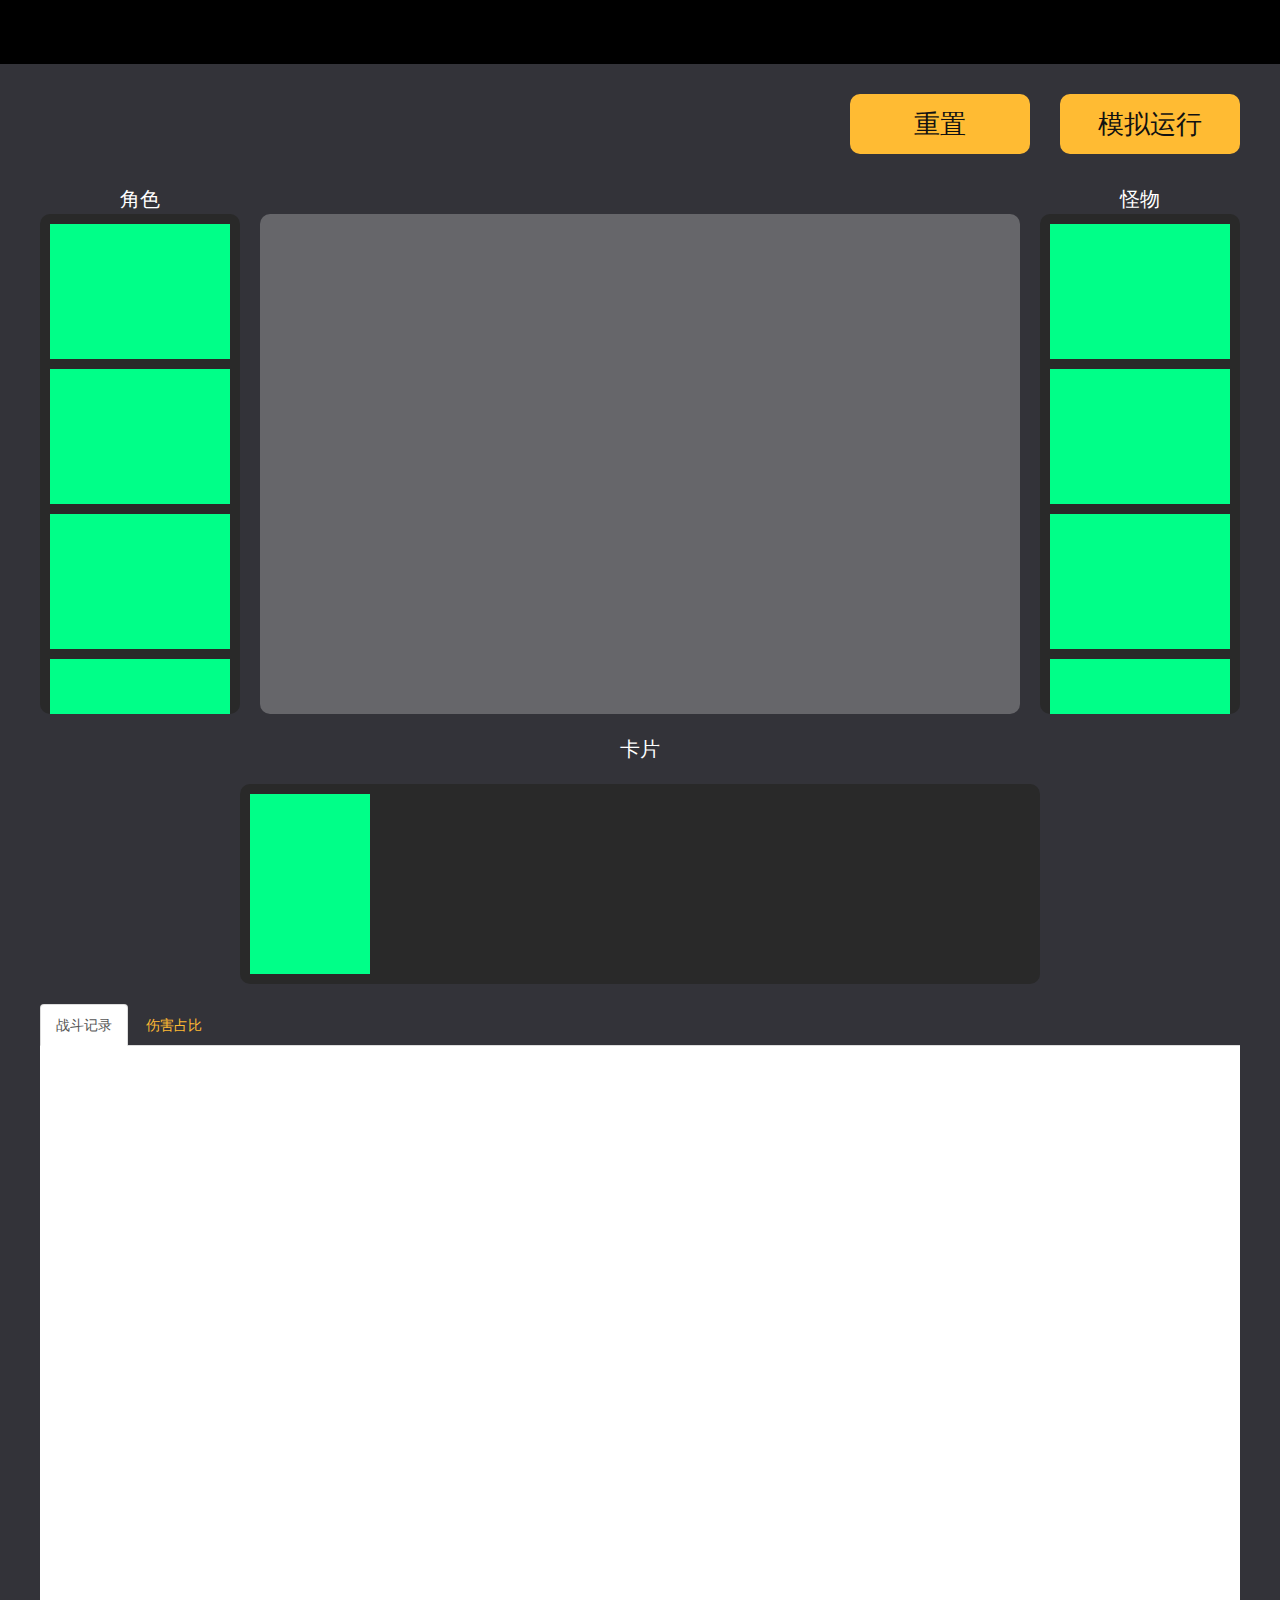
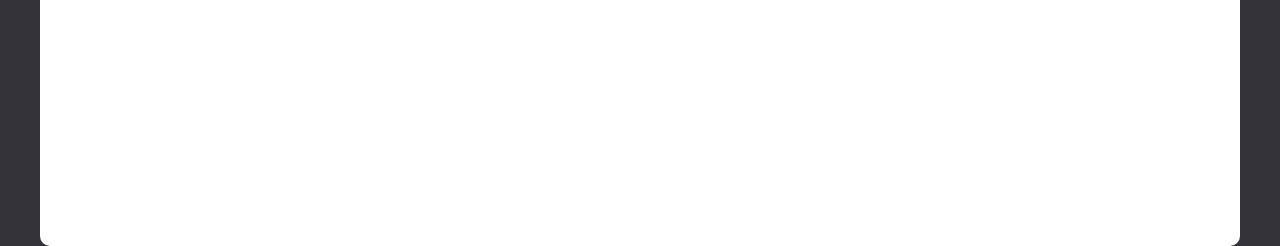
==== static/frontend/index.html @ 54e69472 "second" ====
<!DOCTYPE HTML PUBLIC "-//W3C//DTD HTML 4.0 Transitional//EN">
<HTML>
<HEAD>
	<TITLE></TITLE>
	<noscript><meta http-equiv="refresh" content="0;url=noscript.php"></noscript>
	<meta http-equiv="Content-Type" content="text/html; charset=utf-8" />
	<META NAME="Generator" CONTENT="EditPlus">
	<META NAME="Author" CONTENT="">
	<META NAME="Keywords" CONTENT="">
	<META NAME="Description" CONTENT="">
	<link rel="stylesheet" href="js/swiper.min.css">
	<link rel="stylesheet" href="js/bootstrap.min.css">
	<link rel="stylesheet" href="css/index.css">
	<script src="js/jquery.js"></script>
	<script src="js/swiper.min.js"></script>
	<script src="js/bootstrap.min.js"></script>
</HEAD>
<BODY>
<div class="head_box"></div>
<div class="main_box">
	<div class="post_line">
		<div class="post_btn" id="resultBtn">模拟运行</div>
		<div class="post_btn" id="resetBtn" style="margin-right: 30px;">重置</div>
	</div>
	<div class="post_line" style="margin: 0;height: 30px;">
		<div class="title_btn" style="float: left;">角色</div>
		<div class="title_btn" style="float: right;">怪物</div>
		<!-- <div class="title_btn" style="margin: 0 auto;"></div> -->
	</div>
	<div class="left_box swiper-container">
		<div class="swiper-wrapper">
			<div class="card_btn swiper-slide">
				<div class="card_name"></div>
				<div class="card_blood"></div>
				<div class="card_attack"></div>
				<div class="card_effect"></div>
			</div>
			<div class="card_btn swiper-slide"></div>
			<div class="card_btn swiper-slide"></div>
			<div class="card_btn swiper-slide"></div>
			<div class="card_btn swiper-slide"></div>
		</div>
	</div>
	<div class="right_box swiper-container">
		<div class="swiper-wrapper">
			<div class="card_btn swiper-slide"></div>
			<div class="card_btn swiper-slide"></div>
			<div class="card_btn swiper-slide"></div>
			<div class="card_btn swiper-slide"></div>
			<div class="card_btn swiper-slide"></div>
		</div>
	</div>
	<div class="mid_box">
		<div class="mid_left swiper-container">
			<div class="swiper-wrapper">
				<!-- <div class="item_sld swiper-slide" data-num="0" data-id="1" data-blood="100" data-attack="50" >
					<div class="item_name">盖伦</div>
					<div class="item_line item_blood">血量：100</div>
					<div class="item_line item_attack">同步值：50</div>
					<div class="item_del" aria-hidden="true">x</div>
				</div> -->
			</div>
		</div>
		<div class="mid_right swiper-container">
			<div class="swiper-wrapper"></div>
		</div>
		<div class="mid_bottom swiper-container">
			<div class="swiper-wrapper">
			</div>
		</div>
	</div>
	<input type="hidden" value="" id="mode_id">
	<input type="hidden" value="" id="mode_type">
	<div class="title_btn" style="margin: 20px auto;">卡片</div>
	<div class="btm_box swiper-container">
		<div class="swiper-wrapper">
			<div class="swiper-slide card_item">
				<div class="item_name"></div>
				<div class="item_power"></div>
				<div class="item_effect"></div>
			</div>
		</div>
	</div>
</div>
<div class="list_main">
	<ul class="nav nav-tabs" id="myTabs" role="tablist">
		<li role="presentation" class="active"><a href="#home" aria-controls="home" role="tab" data-toggle="tab">战斗记录</a></li>
		<li role="presentation"><a href="#profile" aria-controls="profile" role="tab" data-toggle="tab">伤害占比</a></li>
	</ul>
	<div class="tab-content my_tab" style="overflow: auto;">
		<div role="tabpanel" class="tab-pane active" id="home"></div>
		<div role="tabpanel" class="tab-pane" id="profile"></div>
	</div>
</div>
<div class="modal fade" id="myModal" tabindex="-1" role="dialog">
	<div class="modal-dialog" role="document">
		<div class="modal-content">
		<div class="modal-header">
			<button type="button" class="close" data-dismiss="modal" aria-label="Close"><span aria-hidden="true">&times;</span></button>
			<h4 class="modal-title">编辑数据</h4>
		</div>
		<div class="modal-body">
			<div class="input-group" style="margin-bottom:10px;">
				<span class="input-group-addon" id="basic-addon1">血量</span>
				<input type="text" class="form-control" id="blood" placeholder="" aria-describedby="basic-addon1">
			</div>
			<div class="input-group" style="margin-bottom:10px;">
				<span class="input-group-addon" id="basic-addon1">同步值</span>
				<input type="text" class="form-control" id="attack" placeholder="" aria-describedby="basic-addon1">
			</div>
			<div class="input-group">
				<span class="input-group-addon" id="basic-addon1">效果</span>
				<input type="text" class="form-control" id="effect" placeholder="" aria-describedby="basic-addon1">
			</div>
		</div>
		<div class="modal-footer">
			<button type="button" class="btn btn-default" data-dismiss="modal">Close</button>
			<button type="button" class="btn btn-primary" id="save_btn">Save changes</button>
		</div>
		</div><!-- /.modal-content -->
	</div><!-- /.modal-dialog -->
</div>
<div class="modal fade" id="myModal2" tabindex="-1" role="dialog">
	<div class="modal-dialog" role="document">
		<div class="modal-content">
		<div class="modal-header">
			<button type="button" class="close" data-dismiss="modal" aria-label="Close"><span aria-hidden="true">&times;</span></button>
			<h4 class="modal-title">卡片编辑</h4>
		</div>
		<div class="modal-body">
			<div class="input-group" style="margin-bottom:10px;">
				<span class="input-group-addon" id="basic-addon1">费用</span>
				<input type="text" class="form-control" id="power" placeholder="" aria-describedby="basic-addon1">
			</div>
			<div class="input-group">
				<span class="input-group-addon" id="basic-addon1">效果</span>
				<input type="text" class="form-control" id="card_effect" placeholder="" aria-describedby="basic-addon1">
			</div>
		</div>
		<div class="modal-footer">
			<button type="button" class="btn btn-default" data-dismiss="modal">Close</button>
			<button type="button" class="btn btn-primary" id="card_save">Save changes</button>
		</div>
		</div><!-- /.modal-content -->
	</div><!-- /.modal-dialog -->
</div>
<div class="modal fade" id="myModal3" tabindex="-1" role="dialog">
	<div class="modal-dialog" role="document">
		<div class="modal-content">
		<div class="modal-header">
			<button type="button" class="close" data-dismiss="modal" aria-label="Close"><span aria-hidden="true">&times;</span></button>
			<h4 class="modal-title">新建战斗</h4>
		</div>
		<div class="modal-body">
			<div class="input-group" style="margin-bottom:10px;">
				<span class="input-group-addon" id="basic-addon1">名称</span>
				<input type="text" class="form-control" id="fightname" placeholder="" aria-describedby="basic-addon1">
			</div>
			<div class="input-group" style="margin-bottom:10px;">
				<span class="input-group-addon" id="basic-addon1">模拟次数</span>
				<input type="text" class="form-control" id="loop" placeholder="" aria-describedby="basic-addon1">
			</div>
			<div class="input-group" style="margin-bottom:10px;">
				<span class="input-group-addon" id="basic-addon1">战斗描述</span>
				<input type="text" class="form-control" id="summary" placeholder="" aria-describedby="basic-addon1">
			</div>
			<div class="input-group" style="margin-bottom:10px;">
				<span class="input-group-addon" id="basic-addon1">编辑人</span>
				<input type="text" class="form-control" id="editor" placeholder="" aria-describedby="basic-addon1">
			</div>
		</div>
		<div class="modal-footer">
			<button type="button" class="btn btn-default" data-dismiss="modal">Close</button>
			<button type="button" class="btn btn-primary" id="fight_save">Save changes</button>
		</div>
		</div><!-- /.modal-content -->
	</div><!-- /.modal-dialog -->
</div>
</BODY>
<script>
var num=0;
$(document).ready(function() {
	var mySwiper1 = new Swiper('.left_box',{
		direction: 'vertical',
		slidesPerView: 'auto',
		freeMode: true,
		observer: true,//修改swiper自己或子元素时，自动初始化swiper
		observeParents: true,//修改swiper的父元素时，自动初始化swiper
	});
	var mySwiper2 = new Swiper('.right_box',{
		direction: 'vertical',
		slidesPerView: 'auto',
		freeMode: true,
		observer: true,//修改swiper自己或子元素时，自动初始化swiper
		observeParents: true,//修改swiper的父元素时，自动初始化swiper
	});
	var mySwiper3 = new Swiper('.mid_left',{
		direction: 'vertical',
		slidesPerView: 'auto',
		freeMode: true,
		observer: true,//修改swiper自己或子元素时，自动初始化swiper
		observeParents: true,//修改swiper的父元素时，自动初始化swiper
	});
	var mySwiper4 = new Swiper('.mid_right',{
		direction: 'vertical',
		slidesPerView: 'auto',
		freeMode: true,
		observer: true,//修改swiper自己或子元素时，自动初始化swiper
		observeParents: true,//修改swiper的父元素时，自动初始化swiper
	});
	var mySwiper4 = new Swiper('.mid_bottom',{
		slidesPerView: 'auto',
		freeMode: true,
		observer: true,//修改swiper自己或子元素时，自动初始化swiper
		observeParents: true,//修改swiper的父元素时，自动初始化swiper
	});
	var mySwiper4 = new Swiper('.btm_box',{
		slidesPerView: 'auto',
		freeMode: true,
		observer: true,//修改swiper自己或子元素时，自动初始化swiper
		observeParents: true,//修改swiper的父元素时，自动初始化swiper
	});
	$(".mid_left").on('click','.item_del',function(e){
		$(this).parent().remove();
		e.stopPropagation();
	});
	$(".mid_right").on('click','.item_del',function(e){
		$(this).parent().remove();
		e.stopPropagation();
	});
	$(".mid_bottom").on('click','.item_del',function(e){
		$(this).parent().remove();
		e.stopPropagation();
	});
	$('#myTabs a').click(function (e) {
		e.preventDefault()
		$(this).tab('show')
	})
	$(".left_box").on('click','.card_btn',function(){
		var id=$(this).data('id');
		if($(".mid_left .item_sld").length>0){
			alert('角色已存在,请先删除')
		}else{
			var attack=$(this).data('attack');
			var blood=$(this).data('blood');
			var effect=$(this).data('effect');
			num++;
			var list='<div class="item_sld swiper-slide" data-num="'+num+'" data-id="'+id+'" data-blood="'+blood+'" data-attack="'+attack+'" data-effect="'+effect+'">'+
						'<div class="item_name">'+$(this).find('.card_name').html()+'</div>'+
						'<div class="item_line item_blood">血量：'+blood+'</div>'+
						'<div class="item_line item_attack">同步值：'+attack+'</div>'+
						'<div class="item_del" aria-hidden="true">x</div>'+
					'</div>'
			$(".mid_left .swiper-wrapper").append(list)
		}
	});
	$(".right_box").on('click','.card_btn',function(){
		var id=$(this).data('id');
		if($(".mid_right .item_sld").length>4){
			alert('怪物最多放5个')
		}else{
			var attack=$(this).data('attack');
			var blood=$(this).data('blood');
			var effect=$(this).data('effect');
			num++;
			var list='<div class="item_sld swiper-slide" data-num="'+num+'" data-id="'+id+'" data-blood="'+blood+'" data-attack="'+attack+'" data-effect="'+effect+'">'+
						'<div class="item_name">'+$(this).find('.card_name').html()+'</div>'+
						'<div class="item_line item_blood">血量：'+blood+'</div>'+
						'<div class="item_line item_attack">同步值：'+attack+'</div>'+
						'<div class="item_del" aria-hidden="true">x</div>'+
					'</div>'
			$(".mid_right .swiper-wrapper").append(list)
		}
	});
	$(".btm_box").on('click','.card_item',function(){
		var id=$(this).data('id');
		var effect=$(this).data('effect');
		var power=$(this).data('power');
		num++;
		var list='<div class="card_sld swiper-slide" data-num="'+num+'" data-id="'+id+'" data-power="'+power+'" data-effect="'+effect+'">'+
					'<div class="card_name">'+$(this).find('.item_name').html()+'</div>'+
					'<div class="card_power">费用：'+power+'</div>'+
					'<div class="item_del" aria-hidden="true">x</div>'+
				'</div>'
		$(".mid_bottom .swiper-wrapper").append(list)
	});
	$(".mid_left").on('click','.item_sld',function(){
		var id=$(this).data('num');
		var blood=$(this).data('blood');
		var attack=$(this).data('attack');
		var effect=$(this).data('effect');
		$("#mode_id").val(id);
		$("#mode_type").val(1);
		$("#blood").val(blood);
		$("#attack").val(attack);
		$("#effect").val(effect);
		$('#myModal').modal()
	});
	$(".mid_right").on('click','.item_sld',function(){
		var id=$(this).data('num');
		var blood=$(this).data('blood');
		var attack=$(this).data('attack');
		var effect=$(this).data('effect');
		$("#mode_id").val(id);
		$("#mode_type").val(2);
		$("#blood").val(blood);
		$("#attack").val(attack);
		$("#effect").val(effect);
		$('#myModal').modal()
	});
	$(".mid_bottom").on('click','.card_sld',function(){
		var id=$(this).data('num');
		var power=$(this).data('power');
		var effect=$(this).data('effect');
		$("#mode_id").val(id);
		$("#mode_type").val(3);
		$("#power").val(power);
		$("#card_effect").val(effect);
		$('#myModal2').modal()
	});
	$("#card_save").on('click',function(){
		var id=$("#mode_id").val();
		var power=$("#power").val();
		var effect=$("#card_effect").val();
		$(".mid_bottom .card_sld[data-num="+id+"]").find('.card_power').html('费用：'+power);
		$(".mid_bottom .card_sld[data-num="+id+"]").data('power',power);
		$(".mid_bottom .card_sld[data-num="+id+"]").data('effect',effect);
		$('#myModal2').modal('hide');
	});
	$("#save_btn").on('click',function(){
		var id=$("#mode_id").val();
		var type=$("#mode_type").val();
		var blood=$("#blood").val();
		var attack=$("#attack").val();
		var effect=$("#effect").val();
		if(type==1){
			$(".mid_left .item_sld[data-num="+id+"]").find('.item_blood').html('血量：'+blood);
			$(".mid_left .item_sld[data-num="+id+"]").find('.item_attack').html('同步值：'+attack);
			$(".mid_left .item_sld[data-num="+id+"]").data('blood',blood);
			$(".mid_left .item_sld[data-num="+id+"]").data('attack',attack);
			$(".mid_left .item_sld[data-num="+id+"]").data('effect',effect);
		}else if(type==2){
			$(".mid_right .item_sld[data-num="+id+"]").find('.item_blood').html('血量：'+blood);
			$(".mid_right .item_sld[data-num="+id+"]").find('.item_attack').html('同步值：'+attack);
			$(".mid_right .item_sld[data-num="+id+"]").data('blood',blood);
			$(".mid_right .item_sld[data-num="+id+"]").data('attack',attack);
			$(".mid_right .item_sld[data-num="+id+"]").data('effect',effect);
		}else{

		}
		$('#myModal').modal('hide');
	});
	$("#resultBtn").on('click',function(){
		$('#myModal3').modal()
	});
	$("#fight_save").on('click',function(){
		var pdata={
			name:$('#fightname').val(),
			loop:$('#loop').val()?$('#loop').val():100,
			summary:$('#summary').val(),
			editor:$('#editor').val(),
			monsters:'',
			character:'',
			cards:'',
		}
		var charact='';
		var monster=[];
		var cards=[];
		$('.mid_left .item_sld').each(function(){
			charact={
				id:$(this).data('id'),
				name:$(this).find('.item_name').html(),
				behavior_script:$(this).data('effect'),
				enemy:'False',
				max_health:$(this).data('blood'),
				max_sync:$(this).data('attack'),
				max_power:5,
			}
		});
		$('.mid_right .item_sld').each(function(){
			monster.push({
				id:$(this).data('id'),
				name:$(this).find('.item_name').html(),
				behavior_script:$(this).data('effect'),
				unit_id:$(this).data('num'),
				enemy:'Ture',
				max_health:$(this).data('blood'),
				max_sync:$(this).data('attack'),
				max_power:5,
			})
		});
		$('.mid_bottom .card_sld').each(function(){
			cards.push({
				id:$(this).data('id'),
				name:$(this).find('.card_name').html(),
				behavior_script:$(this).data('effect'),
				power:$(this).data('power'),
				type:$(this).data('type'),
			})
		});
		if(charact&&monster.length>0&&cards.length>0){
			pdata.monsters=monster;
			pdata.character=charact;
			pdata.cards=cards;
			pdata=JSON.stringify(pdata);
			console.log(pdata)
			postFight(pdata);
			$('#myModal3').modal('hide')
		}else{
			alert('请加入内容')
		}
		
	});
	$("#resetBtn").on('click',function(){
		$('.mid_left .swiper-wrapper').html('');
		$('.mid_bottom .swiper-wrapper').html('');
		$('.mid_right .swiper-wrapper').html('');
	});
	getCharacter();
	getMonster();
	getCards();
	getOldF();
});
function getCharacter(){
	$.get('http://furioso.fun/api/character/',function(data){
		if(data.code=='200'&&data.total>0){
			var contArr=data.data;
			var list='';
			for (var index = 0; index < contArr.length; index++) {
				list+='<div class="card_btn swiper-slide" data-id="'+contArr[index].pk+'" data-effect="'+contArr[index].fields.behavior_script+'" data-blood="'+contArr[index].fields.health+'" data-attack="'+contArr[index].fields.sync+'">'+
						'<div class="card_name">'+contArr[index].fields.name+'</div>'+
						'<div class="card_blood">血量：'+contArr[index].fields.health+'</div>'+
						'<div class="card_attack">同步值：'+contArr[index].fields.sync+'</div>'+
						'<div class="card_effect">效果：'+contArr[index].fields.behavior+'</div>'+
					'</div>';
			}
			$('.left_box .swiper-wrapper').html(list)
		}
	},'json');
}
function getMonster(){
	$.get('http://furioso.fun/api/monster/',function(data){
		if(data.code=='200'&&data.total>0){
			var contArr=data.data;
			var list='';
			for (var index = 0; index < contArr.length; index++) {
				list+='<div class="card_btn swiper-slide" data-id="'+contArr[index].pk+'" data-effect="'+contArr[index].fields.behavior_script+'" data-blood="'+contArr[index].fields.health+'" data-attack="'+contArr[index].fields.sync+'">'+
						'<div class="card_name">'+contArr[index].fields.name+'</div>'+
						'<div class="card_blood">血量：'+contArr[index].fields.health+'</div>'+
						'<div class="card_attack">同步值：'+contArr[index].fields.sync+'</div>'+
						'<div class="card_effect">效果：'+contArr[index].fields.behavior+'</div>'+
					'</div>';
			}
			$('.right_box .swiper-wrapper').html(list)
		}
	},'json');
}
function getCards(){
	$.get('http://furioso.fun/api/card/',function(data){
		if(data.code=='200'&&data.total>0){
			var contArr=data.data;
			var list='';
			for (var index = 0; index < contArr.length; index++) {
				list+='<div class="swiper-slide card_item" data-type="'+contArr[index].fields.type+'" data-id="'+contArr[index].pk+'" data-effect="'+contArr[index].fields.behavior_script+'" data-power="'+contArr[index].fields.power+'">'+
						'<div class="item_name">'+contArr[index].fields.name+'</div>'+
						'<div class="item_power">费用：'+contArr[index].fields.power+'</div>'+
						'<div class="item_effect">效果：'+contArr[index].fields.summary+'</div>'+
					'</div>';
			}
			$('.btm_box .swiper-wrapper').html(list)
		}
	},'json');
}
function postFight(jsondata){
	$.post('http://furioso.fun/api/battle/',jsondata,function(data){
		if(data.code==200&&data.total>0){
			var cont=data.data;
			$("#home").html(cont.replaceAll('\n','<br>'));
		}
	},'json');
}
function getOldF(){
	$.get('http://furioso.fun/api/combat/',function(data){
		if(data.code=='200'&&data.total>0){
			
		}
	},'json');
}
</script>
</HTML>
---- static/frontend/css/index.css ----
html{width: 100%;height: 100%;}
body{width: 100%;height: 100%;overflow: auto;background-color: rgb(51, 51, 57);margin: 0;}
.head_box{width: 100%;height: 64px;background-color: #000;}
.main_box{width: 1200px;margin: 0 auto;padding-top: 30px;}
.left_box{float: left;width: 200px;height: 500px;background-color: rgb(41, 41, 41);border-radius: 10px;}
.right_box{float: right;width: 200px;height: 500px;background-color: rgb(41, 41, 41);border-radius: 10px;}
.mid_box{width: 760px;height: 500px;background-color: rgb(102, 102, 106);margin: 0 auto;border-radius: 10px;}
.btm_box{width: 800px;height: 200px;background-color: rgb(41, 41, 41);border-radius: 10px;margin: 0px auto 0;}

.post_line{height: 60px;margin-bottom: 30px;}
.post_btn{width: 180px;height: 60px;line-height: 60px;background-color: rgb(255, 187, 51);border-radius: 10px;float: right;text-align: center;color: rgb(17, 17, 17);font-size: 26px;cursor: pointer;}
.card_btn{width: 180px;height: 135px;margin: 10px auto 0;background-color: rgb(0, 255, 136);}
.card_btn .card_name{width: 70px;height: 50px;float: left;margin: 10px;display: flex;justify-content: center;align-items: center;}
.card_btn .card_blood{width: 90px;height: 25px;line-height: 25px;float: left;margin-top: 5px;}
.card_btn .card_attack{width: 90px;height: 25px;line-height: 25px;float: left;margin-top: 5px;}
.card_btn .card_effect{width: 160px;height: 65px;float: left;margin-left: 10px;overflow: auto;}

.title_btn{width: 200px;font-size: 20px;color: #fff;text-align: center;line-height: 30px;}

.mid_left{width: 300px;height:360px;float: left;margin: 20px 0 20px 20px;}
.mid_right{width: 300px;height:360px;float: right;margin: 20px 20px 20px 0px;}
.mid_bottom{width: 680px;height: 100px;margin: 0px auto 0;}

.item_sld{width: 280px;height: 100px;margin: 10px auto 0;background-color: aqua;padding: 10px;border-radius: 10px;position: relative;}
.item_sld .item_name{width: 100px;height: 80px;display: flex;justify-content: center;align-items: center;color: #000;float: left;}
.item_sld .item_line{width: 150px;float: left;margin-left: 10px;height: 40px;line-height: 40px;}
.item_sld .item_del{position: absolute;top: 5px;right: 5px;cursor: pointer;padding: 5px;font-size: 18px;width: 20px;height: 20px;text-align: center;line-height: 10px;}
.card_item{width: 120px;height: 180px;margin-right: 10px;background-color: rgb(0, 255, 136);margin-left: 10px;margin-top: 10px;}
.card_item .item_name{width: 100px;height: 60px;margin: 0 auto;display: flex;justify-content: center;align-items: center;}
.card_item .item_power{width: 100px;height: 20px;line-height: 20px;margin: 0 auto;}
.card_item .item_effect{width: 100px;height: 100px;margin: 0 auto;word-break: break-all;overflow: auto;}

.card_sld{width: 80px;height: 90px;margin-right: 10px;background-color: aqua;border-radius: 10px;}
.card_sld .card_name{width: 100%;height: 40px;display: flex;justify-content: center;align-items: center;}
.card_sld .card_power{width: 100%;height: 40px;display: flex;justify-content: center;align-items: center;}
.card_sld .item_del{position: absolute;top: 5px;right: 5px;cursor: pointer;padding: 5px;font-size: 18px;width: 20px;height: 20px;text-align: center;line-height: 10px;}

.list_main{width: 1200px;margin: 20px auto 0;}
.list_main #myTabs a{color: rgb(255, 187, 51);}
.list_main #myTabs .active a{color: #555;}

/* #myTabs{border-bottom:1px solid rgb(102, 102, 106);} */
.my_tab{height: 800px;background-color: #fff;border-bottom-right-radius: 10px;border-bottom-left-radius: 10px;}
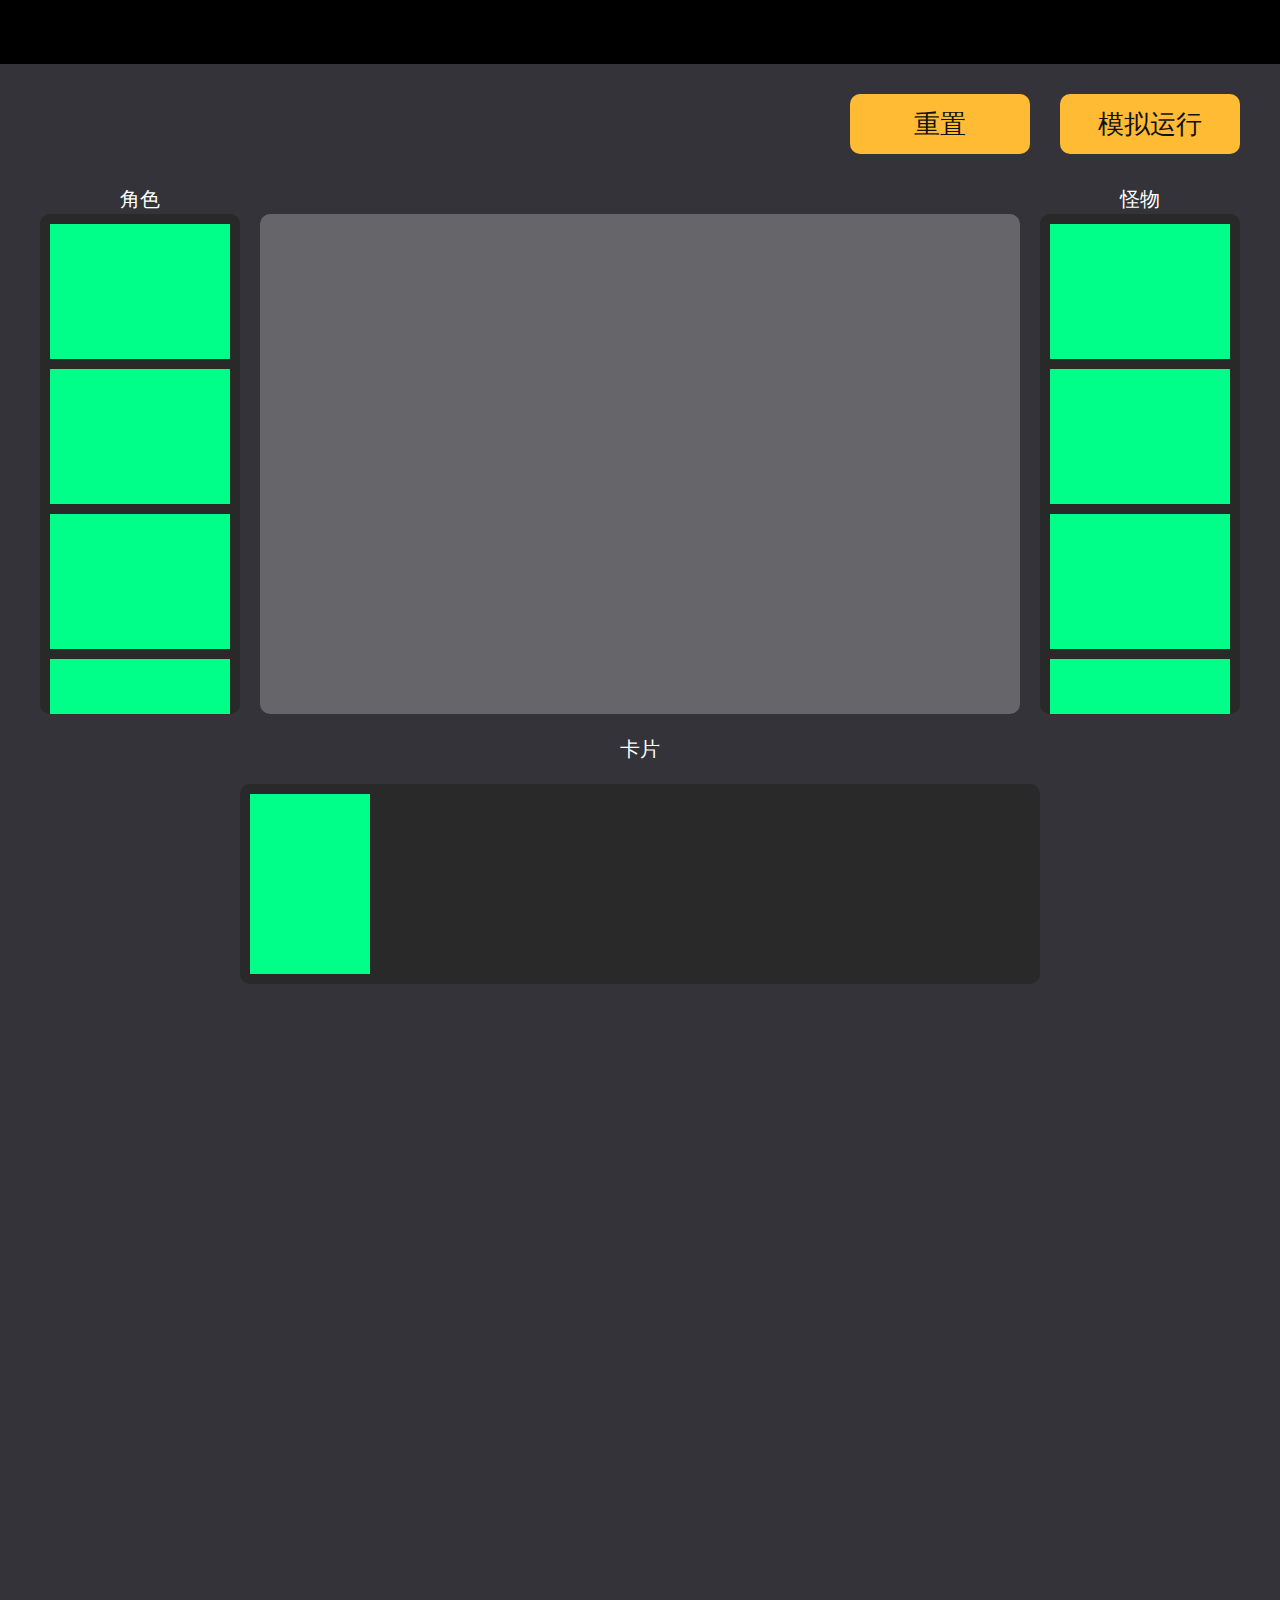
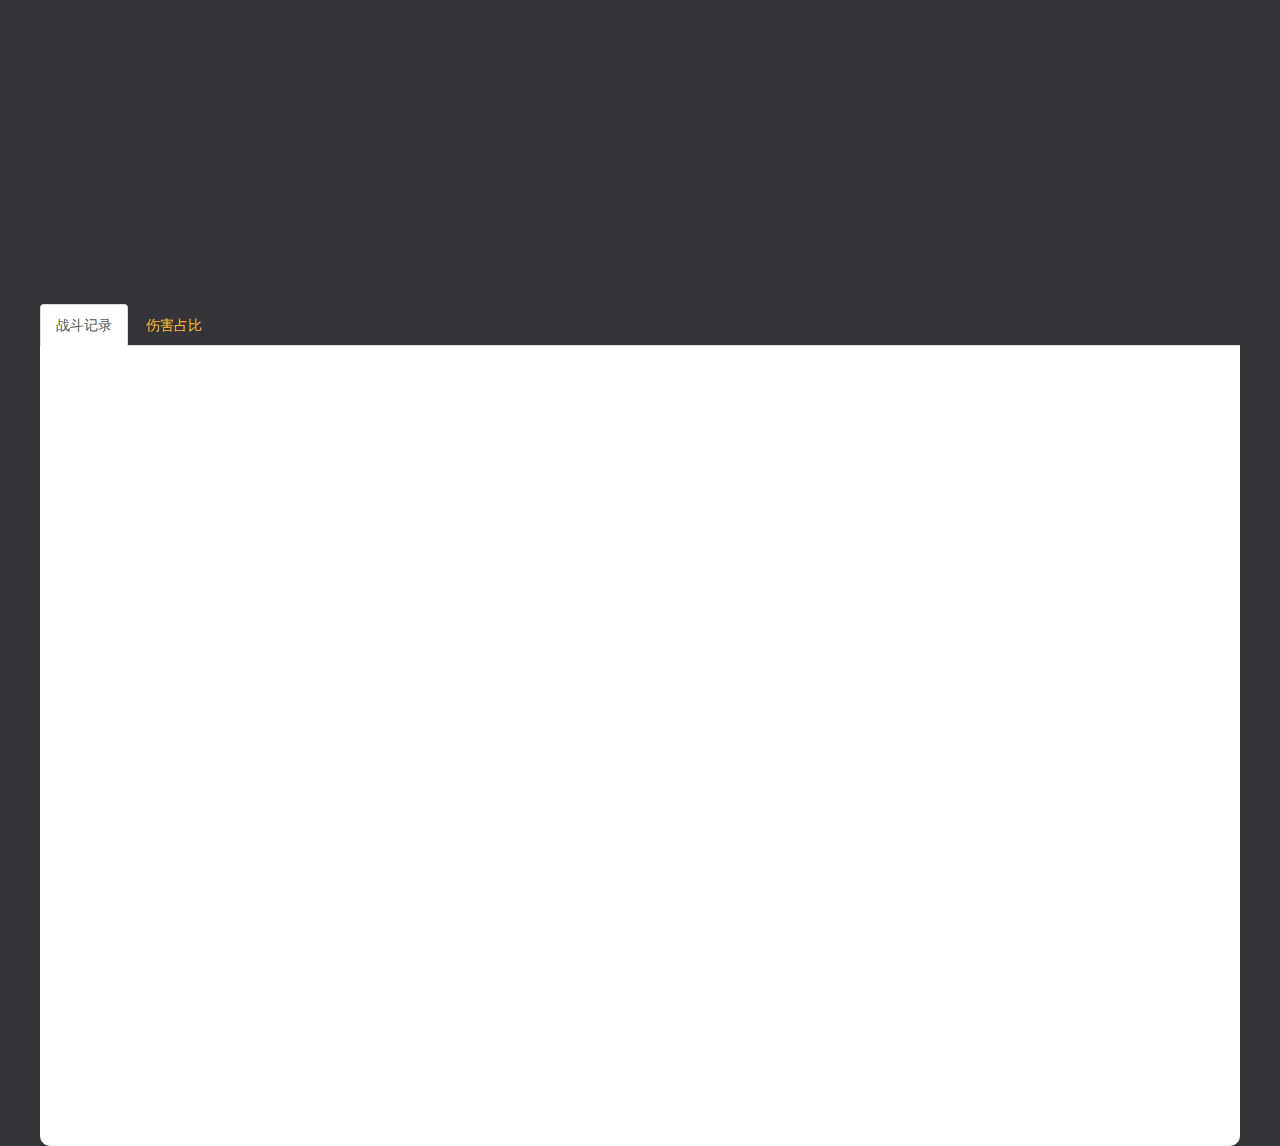
==== commit 00525d12: "fifth" ====
--- a/static/frontend/index.html
+++ b/static/frontend/index.html
@@ -83,6 +83,11 @@
 	</div>
 </div>
 <div class="list_main">
+	<div class="fightlist swiper-container">
+		<div class="swiper-wrapper">
+			<div class="swiper-slide fitem"></div>
+		</div>
+	</div>
 	<ul class="nav nav-tabs" id="myTabs" role="tablist">
 		<li role="presentation" class="active"><a href="#home" aria-controls="home" role="tab" data-toggle="tab">战斗记录</a></li>
 		<li role="presentation"><a href="#profile" aria-controls="profile" role="tab" data-toggle="tab">伤害占比</a></li>
@@ -208,17 +213,27 @@
 		observer: true,//修改swiper自己或子元素时，自动初始化swiper
 		observeParents: true,//修改swiper的父元素时，自动初始化swiper
 	});
-	var mySwiper4 = new Swiper('.mid_bottom',{
-		slidesPerView: 'auto',
-		freeMode: true,
-		observer: true,//修改swiper自己或子元素时，自动初始化swiper
-		observeParents: true,//修改swiper的父元素时，自动初始化swiper
-	});
-	var mySwiper4 = new Swiper('.btm_box',{
-		slidesPerView: 'auto',
-		freeMode: true,
-		observer: true,//修改swiper自己或子元素时，自动初始化swiper
-		observeParents: true,//修改swiper的父元素时，自动初始化swiper
+	var mySwiper7 = new Swiper('.fightlist',{
+		direction: 'vertical',
+		slidesPerView: 'auto',
+		freeMode: true,
+		observer: true,//修改swiper自己或子元素时，自动初始化swiper
+		observeParents: true,//修改swiper的父元素时，自动初始化swiper
+	});
+	var mySwiper5 = new Swiper('.mid_bottom',{
+		slidesPerView: 'auto',
+		freeMode: true,
+		observer: true,//修改swiper自己或子元素时，自动初始化swiper
+		observeParents: true,//修改swiper的父元素时，自动初始化swiper
+	});
+	var mySwiper6 = new Swiper('.btm_box',{
+		slidesPerView: 'auto',
+		freeMode: true,
+		observer: true,//修改swiper自己或子元素时，自动初始化swiper
+		observeParents: true,//修改swiper的父元素时，自动初始化swiper
+	});
+	$("#fightname").change(function(){
+		checkName($(this).val())
 	});
 	$(".mid_left").on('click','.item_del',function(e){
 		$(this).parent().remove();
@@ -318,6 +333,14 @@
 		$("#card_effect").val(effect);
 		$('#myModal2').modal()
 	});
+	$(".fightlist").on('click','.fitem',function(){
+		var id=$(this).data('id');
+		var cont=localStorage.getItem('fight');
+		if(cont){
+			cont=JSON.parse(cont);
+			$("#home").html(cont[id].fields.combat_log.replaceAll('\n','<br>'));
+		}
+	});
 	$("#card_save").on('click',function(){
 		var id=$("#mode_id").val();
 		var power=$("#power").val();
@@ -368,7 +391,8 @@
 		var cards=[];
 		$('.mid_left .item_sld').each(function(){
 			charact={
-				id:$(this).data('id'),
+				id:$(this).data('num'),
+				unit_id:$(this).data('id'),
 				name:$(this).find('.item_name').html(),
 				behavior_script:$(this).data('effect'),
 				enemy:'False',
@@ -379,10 +403,10 @@
 		});
 		$('.mid_right .item_sld').each(function(){
 			monster.push({
-				id:$(this).data('id'),
+				id:$(this).data('num'),
 				name:$(this).find('.item_name').html(),
 				behavior_script:$(this).data('effect'),
-				unit_id:$(this).data('num'),
+				unit_id:$(this).data('id'),
 				enemy:'Ture',
 				max_health:$(this).data('blood'),
 				max_sync:$(this).data('attack'),
@@ -391,7 +415,8 @@
 		});
 		$('.mid_bottom .card_sld').each(function(){
 			cards.push({
-				id:$(this).data('id'),
+				id:$(this).data('num'),
+				card_id:$(this).data('id'),
 				name:$(this).find('.card_name').html(),
 				behavior_script:$(this).data('effect'),
 				power:$(this).data('power'),
@@ -482,7 +507,22 @@
 function getOldF(){
 	$.get('http://furioso.fun/api/combat/',function(data){
 		if(data.code=='200'&&data.total>0){
-			
+			var contArr=data.data;
+			var list=''
+			for (var index = 0; index < contArr.length; index++) {
+				list += '<div class="swiper-slide fitem" data-id="'+index+'">'+contArr[index].pk+'</div>';
+			}
+			$(".fightlist .swiper-wrapper").html(list);
+			localStorage.setItem('fight',JSON.stringify(contArr));
+		}
+	},'json');
+}
+function checkName(name){
+	$.get('http://furioso.fun/api/combat_check/',{name:name},function(data){
+		if(data.code=='200'){
+			if(data.data==true){
+				alert('该战斗已存在，继续提交将覆盖原有数据')
+			}
 		}
 	},'json');
 }
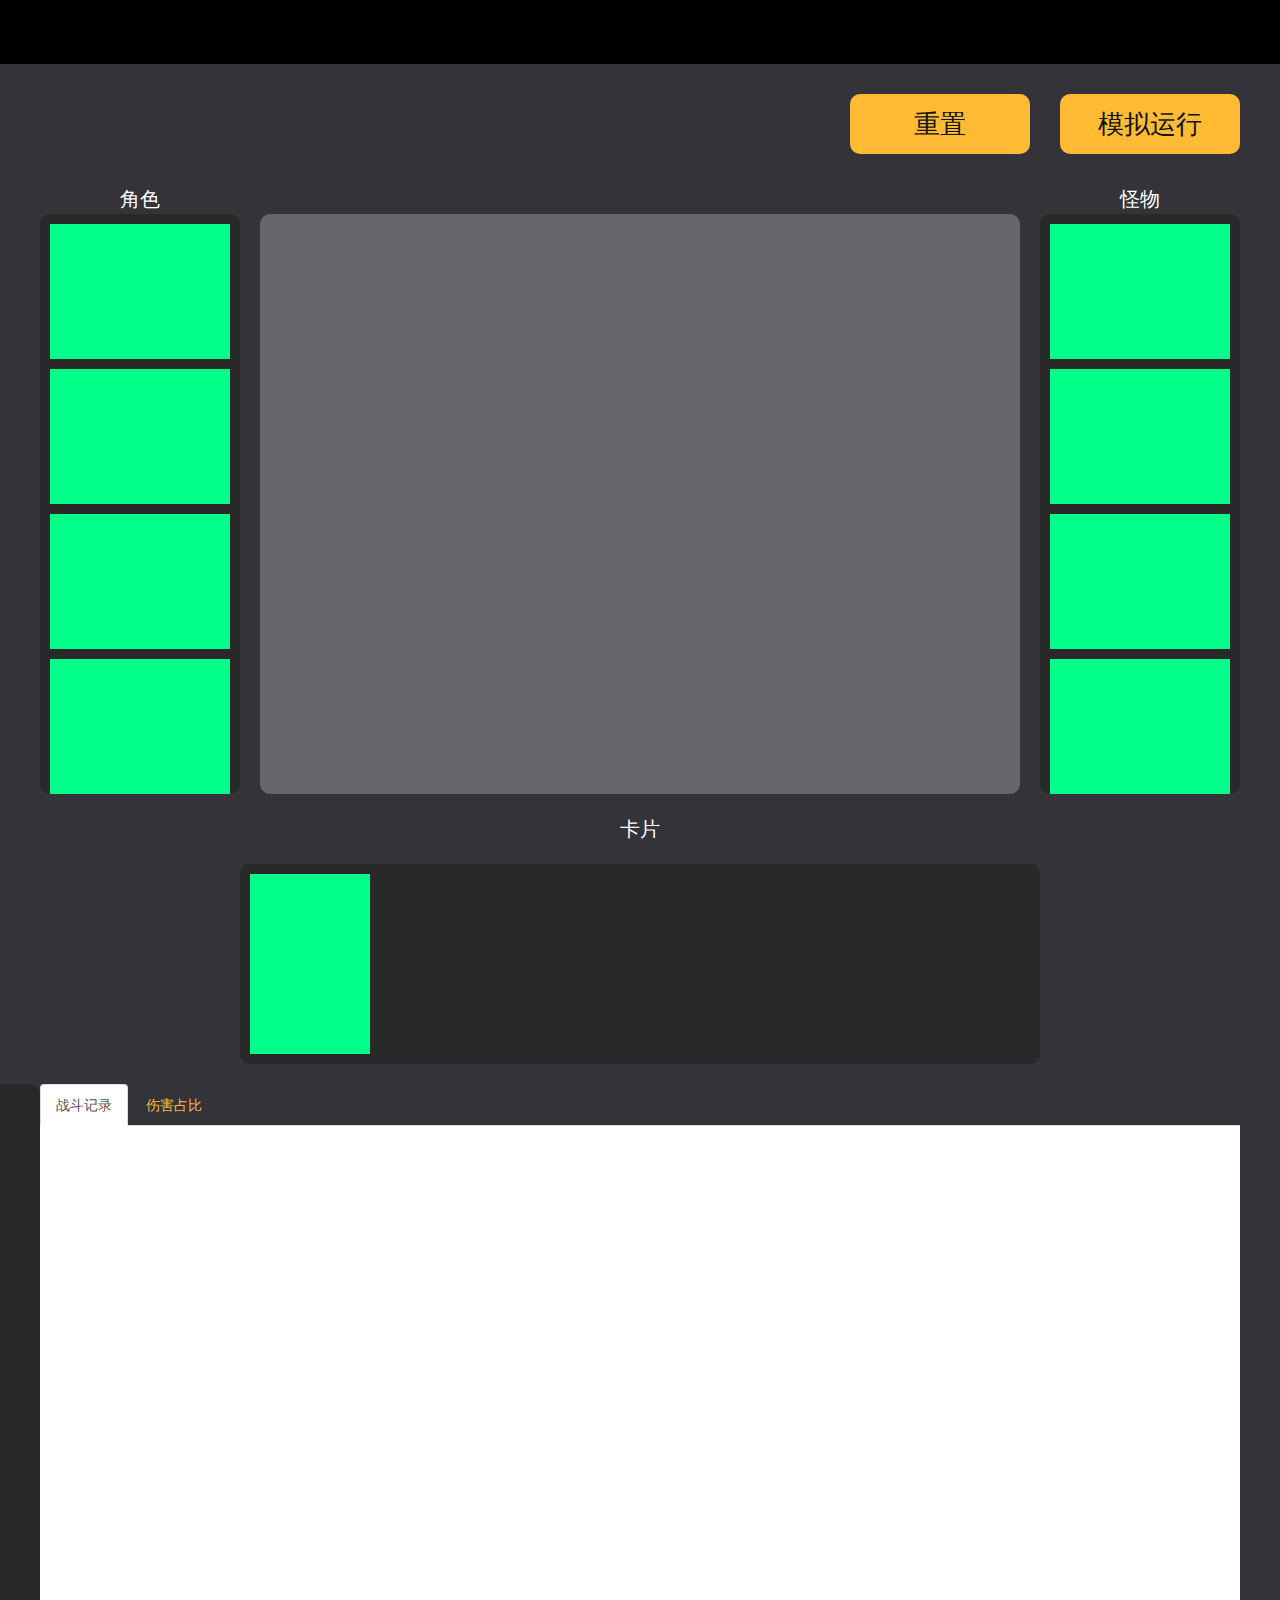
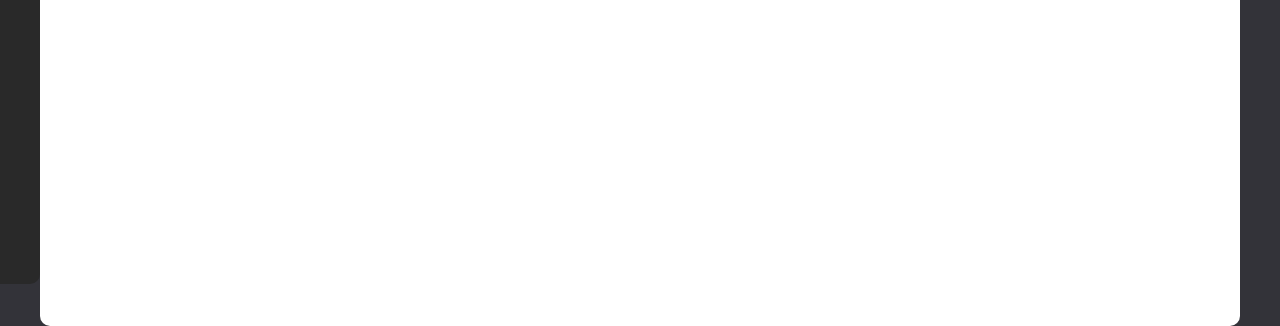
==== commit 4f10f902: "sixth" ====
--- a/static/frontend/index.html
+++ b/static/frontend/index.html
@@ -169,10 +169,10 @@
 				<span class="input-group-addon" id="basic-addon1">战斗描述</span>
 				<input type="text" class="form-control" id="summary" placeholder="" aria-describedby="basic-addon1">
 			</div>
-			<div class="input-group" style="margin-bottom:10px;">
+			<!-- <div class="input-group" style="margin-bottom:10px;">
 				<span class="input-group-addon" id="basic-addon1">编辑人</span>
 				<input type="text" class="form-control" id="editor" placeholder="" aria-describedby="basic-addon1">
-			</div>
+			</div> -->
 		</div>
 		<div class="modal-footer">
 			<button type="button" class="btn btn-default" data-dismiss="modal">Close</button>
@@ -381,7 +381,7 @@
 			name:$('#fightname').val(),
 			loop:$('#loop').val()?$('#loop').val():100,
 			summary:$('#summary').val(),
-			editor:$('#editor').val(),
+			// editor:$('#editor').val(),
 			monsters:'',
 			character:'',
 			cards:'',
--- a/static/frontend/css/index.css
+++ b/static/frontend/css/index.css
@@ -2,9 +2,9 @@
 body{width: 100%;height: 100%;overflow: auto;background-color: rgb(51, 51, 57);margin: 0;}
 .head_box{width: 100%;height: 64px;background-color: #000;}
 .main_box{width: 1200px;margin: 0 auto;padding-top: 30px;}
-.left_box{float: left;width: 200px;height: 500px;background-color: rgb(41, 41, 41);border-radius: 10px;}
-.right_box{float: right;width: 200px;height: 500px;background-color: rgb(41, 41, 41);border-radius: 10px;}
-.mid_box{width: 760px;height: 500px;background-color: rgb(102, 102, 106);margin: 0 auto;border-radius: 10px;}
+.left_box{float: left;width: 200px;height: 580px;background-color: rgb(41, 41, 41);border-radius: 10px;}
+.right_box{float: right;width: 200px;height: 580px;background-color: rgb(41, 41, 41);border-radius: 10px;}
+.mid_box{width: 760px;height: 580px;background-color: rgb(102, 102, 106);margin: 0 auto;border-radius: 10px;}
 .btm_box{width: 800px;height: 200px;background-color: rgb(41, 41, 41);border-radius: 10px;margin: 0px auto 0;}
 
 .post_line{height: 60px;margin-bottom: 30px;}
@@ -17,13 +17,13 @@
 
 .title_btn{width: 200px;font-size: 20px;color: #fff;text-align: center;line-height: 30px;}
 
-.mid_left{width: 300px;height:360px;float: left;margin: 20px 0 20px 20px;}
-.mid_right{width: 300px;height:360px;float: right;margin: 20px 20px 20px 0px;}
+.mid_left{width: 300px;height:440px;float: left;margin: 20px 0 20px 20px;}
+.mid_right{width: 300px;height:440px;float: right;margin: 20px 20px 20px 0px;}
 .mid_bottom{width: 680px;height: 100px;margin: 0px auto 0;}
 
-.item_sld{width: 280px;height: 100px;margin: 10px auto 0;background-color: aqua;padding: 10px;border-radius: 10px;position: relative;}
-.item_sld .item_name{width: 100px;height: 80px;display: flex;justify-content: center;align-items: center;color: #000;float: left;}
-.item_sld .item_line{width: 150px;float: left;margin-left: 10px;height: 40px;line-height: 40px;}
+.item_sld{width: 280px;height: 80px;margin: 10px auto 0;background-color: aqua;padding: 10px;border-radius: 10px;position: relative;}
+.item_sld .item_name{width: 100px;height: 60px;display: flex;justify-content: center;align-items: center;color: #000;float: left;}
+.item_sld .item_line{width: 150px;float: left;margin-left: 10px;height: 30px;line-height: 30px;}
 .item_sld .item_del{position: absolute;top: 5px;right: 5px;cursor: pointer;padding: 5px;font-size: 18px;width: 20px;height: 20px;text-align: center;line-height: 10px;}
 .card_item{width: 120px;height: 180px;margin-right: 10px;background-color: rgb(0, 255, 136);margin-left: 10px;margin-top: 10px;}
 .card_item .item_name{width: 100px;height: 60px;margin: 0 auto;display: flex;justify-content: center;align-items: center;}
@@ -35,9 +35,11 @@
 .card_sld .card_power{width: 100%;height: 40px;display: flex;justify-content: center;align-items: center;}
 .card_sld .item_del{position: absolute;top: 5px;right: 5px;cursor: pointer;padding: 5px;font-size: 18px;width: 20px;height: 20px;text-align: center;line-height: 10px;}
 
-.list_main{width: 1200px;margin: 20px auto 0;}
+.list_main{width: 1200px;margin: 20px auto 20px;position: relative;}
 .list_main #myTabs a{color: rgb(255, 187, 51);}
 .list_main #myTabs .active a{color: #555;}
+.list_main .fightlist{width: 80px;height: 800px;position: absolute;background-color: rgb(41, 41, 41);top: 0;left:-80px;border-radius: 10px;}
+.list_main .fightlist .fitem{width: 80px;height: 30px;line-height: 30px;overflow: hidden;text-overflow: ellipsis;white-space: nowrap;color: rgb(255, 187, 51);text-align: center;cursor: pointer;}
 
 /* #myTabs{border-bottom:1px solid rgb(102, 102, 106);} */
 .my_tab{height: 800px;background-color: #fff;border-bottom-right-radius: 10px;border-bottom-left-radius: 10px;}